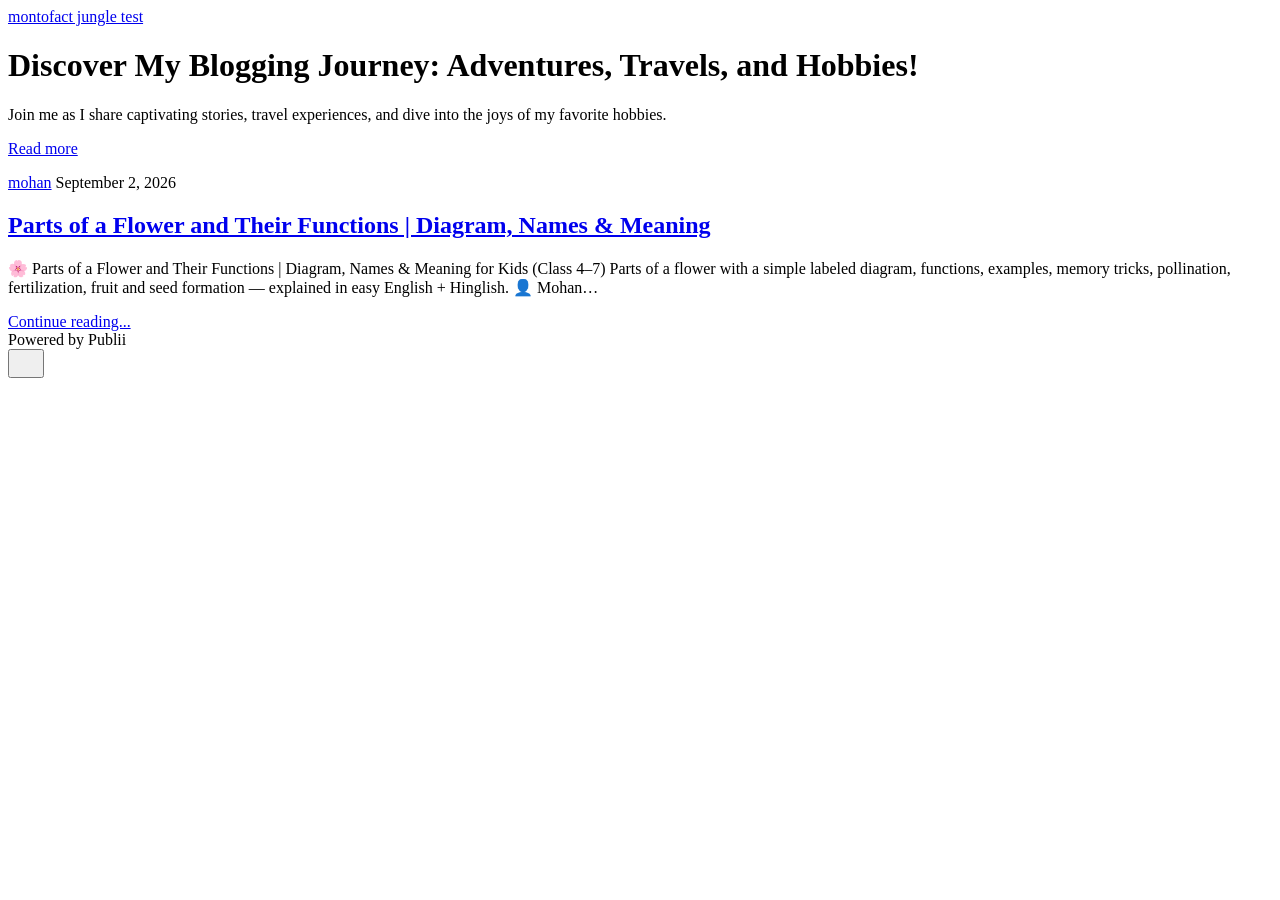
==== index.html @ 7987f08e "Updated from Publii" ====
<!DOCTYPE html><html lang="en-gb"><head><meta charset="utf-8"><meta http-equiv="X-UA-Compatible" content="IE=edge"><meta name="viewport" content="width=device-width,initial-scale=1"><title>montofact jungle test</title><meta name="generator" content="Publii Open-Source CMS for Static Site"><link rel="canonical" href="https://github.com/mohanramus-ops/montotestjungle/"><link rel="alternate" type="application/atom+xml" href="https://github.com/mohanramus-ops/montotestjungle/feed.xml" title="montofact jungle test - RSS"><link rel="alternate" type="application/json" href="https://github.com/mohanramus-ops/montotestjungle/feed.json" title="montofact jungle test - JSON"><meta property="og:title" content="montofact jungle test"><meta property="og:site_name" content="montofact jungle test"><meta property="og:description" content=""><meta property="og:url" content="https://github.com/mohanramus-ops/montotestjungle/"><meta property="og:type" content="website"><link rel="stylesheet" href="https://github.com/mohanramus-ops/montotestjungle/assets/css/style.css?v&#x3D;a0ba884548820066dfadd8416036abba"><script type="application/ld+json">{"@context":"http://schema.org","@type":"Organization","name":"montofact jungle test","url":"https://github.com/mohanramus-ops/montotestjungle/"}</script><noscript><style>img[loading] {
                    opacity: 1;
                }</style></noscript></head><body class="home-template"><header class="top js-header"><a class="logo" href="https://github.com/mohanramus-ops/montotestjungle/">montofact jungle test</a></header><main><div class="hero hero--noimage"><header class="hero__content"><div class="wrapper"><h1>Discover My Blogging Journey: Adventures, Travels, and Hobbies!</h1><p>Join me as I share captivating stories, travel experiences, and dive into the joys of my favorite hobbies.</p><p><a href="#" class="btn">Read more</a></p></div></header></div><div class="wrapper feed"><article class="feed__item feed__item--centered"><div class="feed__content"><header><div class="feed__meta"><a href="https://github.com/mohanramus-ops/montotestjungle/authors/mohan/" class="feed__author">mohan</a> <time datetime="2026-09-02T16:52" class="feed__date">September 2, 2026</time></div><h2 class="feed__title"><a href="https://github.com/mohanramus-ops/montotestjungle/parts-of-a-flower-and-their-functions-or-diagram-names-and-meaning.html">Parts of a Flower and Their Functions | Diagram, Names &amp; Meaning</a></h2></header><p>🌸 Parts of a Flower and Their Functions | Diagram, Names &amp; Meaning for Kids (Class 4–7) Parts of a flower with a simple labeled diagram, functions, examples, memory tricks, pollination, fertilization, fruit and seed formation — explained in easy English + Hinglish. 👤 Mohan&hellip;</p><a href="https://github.com/mohanramus-ops/montotestjungle/parts-of-a-flower-and-their-functions-or-diagram-names-and-meaning.html" class="readmore feed__readmore">Continue reading...</a></div></article></div></main><footer class="footer"><div class="wrapper"><div class="footer__copyright">Powered by Publii</div><button id="backToTop" class="footer__bttop" aria-label="Back to top" title="Back to top"><svg width="20" height="20"><use xlink:href="https://github.com/mohanramus-ops/montotestjungle/assets/svg/svg-map.svg#toparrow"/></svg></button></div></footer><script defer="defer" src="https://github.com/mohanramus-ops/montotestjungle/assets/js/scripts.min.js?v&#x3D;dafec4f87fead6718cb125f0b0fc8441"></script><script>window.publiiThemeMenuConfig={mobileMenuMode:'sidebar',animationSpeed:300,submenuWidth: 'auto',doubleClickTime:500,mobileMenuExpandableSubmenus:true,relatedContainerForOverlayMenuSelector:'.top'};</script><script>var images = document.querySelectorAll('img[loading]');
        for (var i = 0; i < images.length; i++) {
            if (images[i].complete) {
                images[i].classList.add('is-loaded');
            } else {
                images[i].addEventListener('load', function () {
                    this.classList.add('is-loaded');
                }, false);
            }
        }</script></body></html>
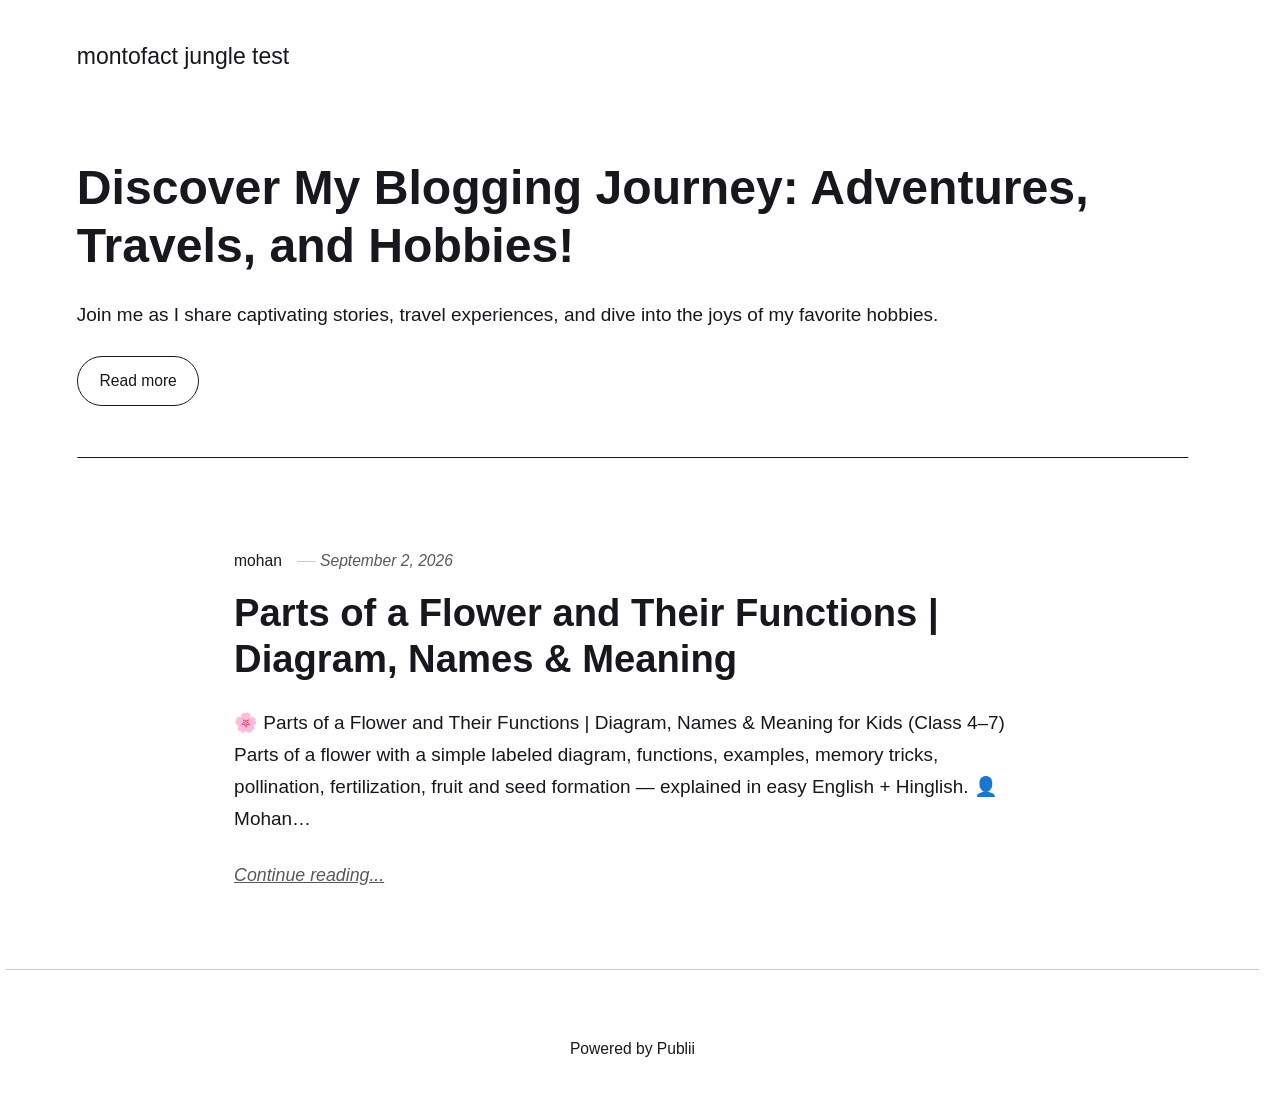
==== commit b6073ee7: "Updated from Publii" ====
--- a/index.html
+++ b/index.html
@@ -1,6 +1,6 @@
-<!DOCTYPE html><html lang="en-gb"><head><meta charset="utf-8"><meta http-equiv="X-UA-Compatible" content="IE=edge"><meta name="viewport" content="width=device-width,initial-scale=1"><title>montofact jungle test</title><meta name="generator" content="Publii Open-Source CMS for Static Site"><link rel="canonical" href="https://github.com/mohanramus-ops/montotestjungle/"><link rel="alternate" type="application/atom+xml" href="https://github.com/mohanramus-ops/montotestjungle/feed.xml" title="montofact jungle test - RSS"><link rel="alternate" type="application/json" href="https://github.com/mohanramus-ops/montotestjungle/feed.json" title="montofact jungle test - JSON"><meta property="og:title" content="montofact jungle test"><meta property="og:site_name" content="montofact jungle test"><meta property="og:description" content=""><meta property="og:url" content="https://github.com/mohanramus-ops/montotestjungle/"><meta property="og:type" content="website"><link rel="stylesheet" href="https://github.com/mohanramus-ops/montotestjungle/assets/css/style.css?v&#x3D;a0ba884548820066dfadd8416036abba"><script type="application/ld+json">{"@context":"http://schema.org","@type":"Organization","name":"montofact jungle test","url":"https://github.com/mohanramus-ops/montotestjungle/"}</script><noscript><style>img[loading] {
+<!DOCTYPE html><html lang="en-gb"><head><meta charset="utf-8"><meta http-equiv="X-UA-Compatible" content="IE=edge"><meta name="viewport" content="width=device-width,initial-scale=1"><title>montofact jungle test</title><meta name="generator" content="Publii Open-Source CMS for Static Site"><link rel="canonical" href="https://mohanramus-ops.github.io/montotestjungle/"><link rel="alternate" type="application/atom+xml" href="https://mohanramus-ops.github.io/montotestjungle/feed.xml" title="montofact jungle test - RSS"><link rel="alternate" type="application/json" href="https://mohanramus-ops.github.io/montotestjungle/feed.json" title="montofact jungle test - JSON"><meta property="og:title" content="montofact jungle test"><meta property="og:site_name" content="montofact jungle test"><meta property="og:description" content=""><meta property="og:url" content="https://mohanramus-ops.github.io/montotestjungle/"><meta property="og:type" content="website"><link rel="stylesheet" href="https://mohanramus-ops.github.io/montotestjungle/assets/css/style.css?v&#x3D;a0ba884548820066dfadd8416036abba"><script type="application/ld+json">{"@context":"http://schema.org","@type":"Organization","name":"montofact jungle test","url":"https://mohanramus-ops.github.io/montotestjungle/"}</script><noscript><style>img[loading] {
                     opacity: 1;
-                }</style></noscript></head><body class="home-template"><header class="top js-header"><a class="logo" href="https://github.com/mohanramus-ops/montotestjungle/">montofact jungle test</a></header><main><div class="hero hero--noimage"><header class="hero__content"><div class="wrapper"><h1>Discover My Blogging Journey: Adventures, Travels, and Hobbies!</h1><p>Join me as I share captivating stories, travel experiences, and dive into the joys of my favorite hobbies.</p><p><a href="#" class="btn">Read more</a></p></div></header></div><div class="wrapper feed"><article class="feed__item feed__item--centered"><div class="feed__content"><header><div class="feed__meta"><a href="https://github.com/mohanramus-ops/montotestjungle/authors/mohan/" class="feed__author">mohan</a> <time datetime="2026-09-02T16:52" class="feed__date">September 2, 2026</time></div><h2 class="feed__title"><a href="https://github.com/mohanramus-ops/montotestjungle/parts-of-a-flower-and-their-functions-or-diagram-names-and-meaning.html">Parts of a Flower and Their Functions | Diagram, Names &amp; Meaning</a></h2></header><p>🌸 Parts of a Flower and Their Functions | Diagram, Names &amp; Meaning for Kids (Class 4–7) Parts of a flower with a simple labeled diagram, functions, examples, memory tricks, pollination, fertilization, fruit and seed formation — explained in easy English + Hinglish. 👤 Mohan&hellip;</p><a href="https://github.com/mohanramus-ops/montotestjungle/parts-of-a-flower-and-their-functions-or-diagram-names-and-meaning.html" class="readmore feed__readmore">Continue reading...</a></div></article></div></main><footer class="footer"><div class="wrapper"><div class="footer__copyright">Powered by Publii</div><button id="backToTop" class="footer__bttop" aria-label="Back to top" title="Back to top"><svg width="20" height="20"><use xlink:href="https://github.com/mohanramus-ops/montotestjungle/assets/svg/svg-map.svg#toparrow"/></svg></button></div></footer><script defer="defer" src="https://github.com/mohanramus-ops/montotestjungle/assets/js/scripts.min.js?v&#x3D;dafec4f87fead6718cb125f0b0fc8441"></script><script>window.publiiThemeMenuConfig={mobileMenuMode:'sidebar',animationSpeed:300,submenuWidth: 'auto',doubleClickTime:500,mobileMenuExpandableSubmenus:true,relatedContainerForOverlayMenuSelector:'.top'};</script><script>var images = document.querySelectorAll('img[loading]');
+                }</style></noscript></head><body class="home-template"><header class="top js-header"><a class="logo" href="https://mohanramus-ops.github.io/montotestjungle/">montofact jungle test</a></header><main><div class="hero hero--noimage"><header class="hero__content"><div class="wrapper"><h1>Discover My Blogging Journey: Adventures, Travels, and Hobbies!</h1><p>Join me as I share captivating stories, travel experiences, and dive into the joys of my favorite hobbies.</p><p><a href="#" class="btn">Read more</a></p></div></header></div><div class="wrapper feed"><article class="feed__item feed__item--centered"><div class="feed__content"><header><div class="feed__meta"><a href="https://mohanramus-ops.github.io/montotestjungle/authors/mohan/" class="feed__author">mohan</a> <time datetime="2026-09-02T16:52" class="feed__date">September 2, 2026</time></div><h2 class="feed__title"><a href="https://mohanramus-ops.github.io/montotestjungle/parts-of-a-flower-and-their-functions-or-diagram-names-and-meaning.html">Parts of a Flower and Their Functions | Diagram, Names &amp; Meaning</a></h2></header><p>🌸 Parts of a Flower and Their Functions | Diagram, Names &amp; Meaning for Kids (Class 4–7) Parts of a flower with a simple labeled diagram, functions, examples, memory tricks, pollination, fertilization, fruit and seed formation — explained in easy English + Hinglish. 👤 Mohan&hellip;</p><a href="https://mohanramus-ops.github.io/montotestjungle/parts-of-a-flower-and-their-functions-or-diagram-names-and-meaning.html" class="readmore feed__readmore">Continue reading...</a></div></article></div></main><footer class="footer"><div class="wrapper"><div class="footer__copyright">Powered by Publii</div><button id="backToTop" class="footer__bttop" aria-label="Back to top" title="Back to top"><svg width="20" height="20"><use xlink:href="https://mohanramus-ops.github.io/montotestjungle/assets/svg/svg-map.svg#toparrow"/></svg></button></div></footer><script defer="defer" src="https://mohanramus-ops.github.io/montotestjungle/assets/js/scripts.min.js?v&#x3D;dafec4f87fead6718cb125f0b0fc8441"></script><script>window.publiiThemeMenuConfig={mobileMenuMode:'sidebar',animationSpeed:300,submenuWidth: 'auto',doubleClickTime:500,mobileMenuExpandableSubmenus:true,relatedContainerForOverlayMenuSelector:'.top'};</script><script>var images = document.querySelectorAll('img[loading]');
         for (var i = 0; i < images.length; i++) {
             if (images[i].complete) {
                 images[i].classList.add('is-loaded');
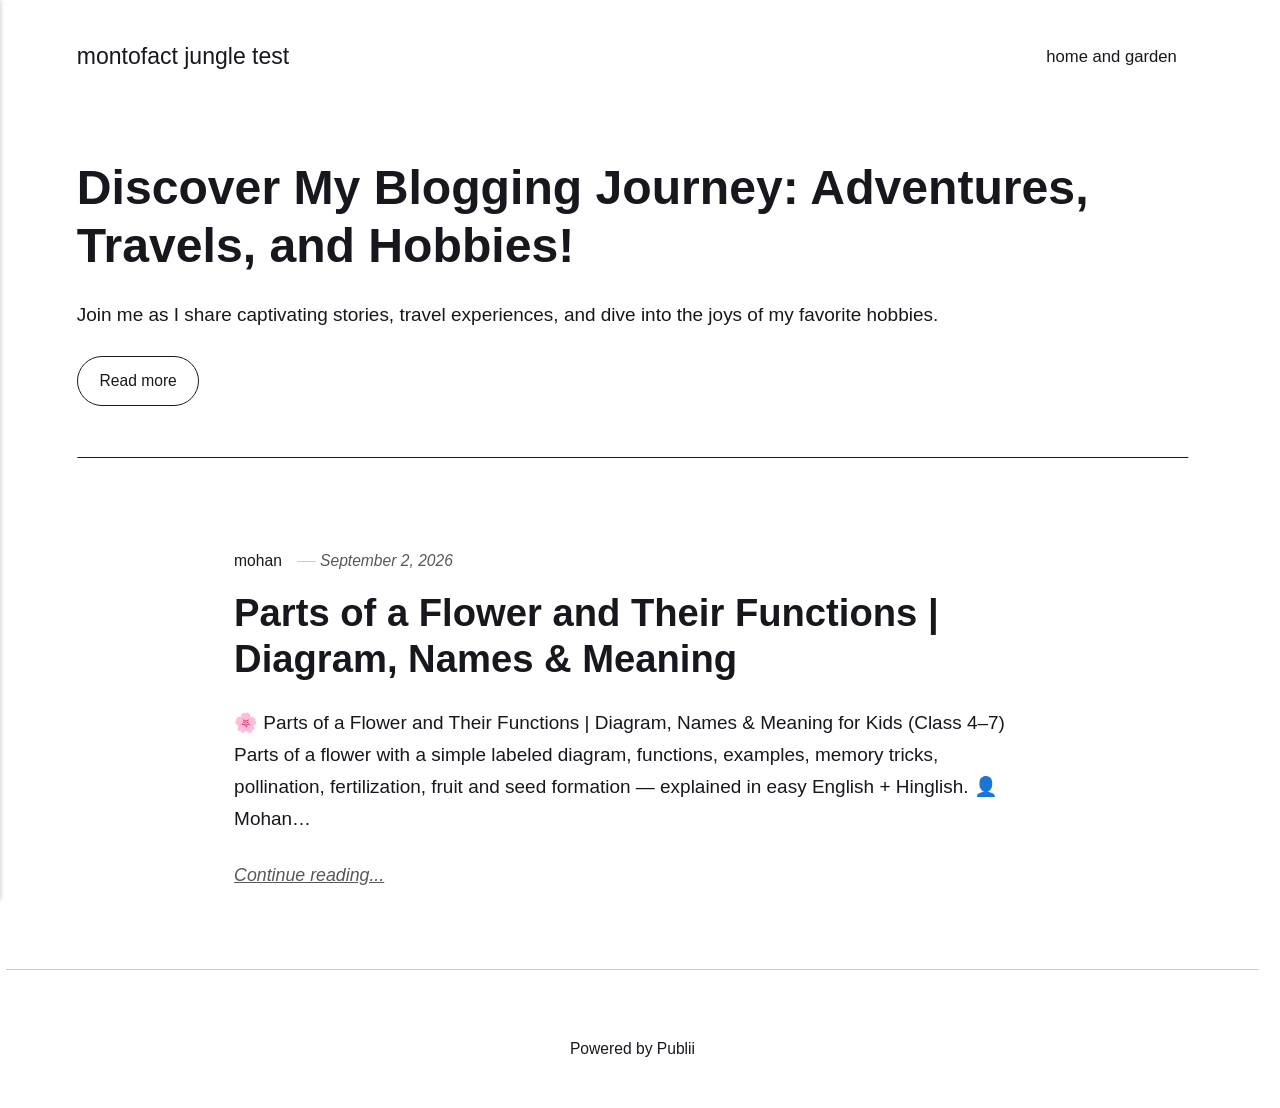
==== commit 3d5c5780: "Updated from Publii" ====
--- a/index.html
+++ b/index.html
@@ -1,6 +1,6 @@
 <!DOCTYPE html><html lang="en-gb"><head><meta charset="utf-8"><meta http-equiv="X-UA-Compatible" content="IE=edge"><meta name="viewport" content="width=device-width,initial-scale=1"><title>montofact jungle test</title><meta name="generator" content="Publii Open-Source CMS for Static Site"><link rel="canonical" href="https://mohanramus-ops.github.io/montotestjungle/"><link rel="alternate" type="application/atom+xml" href="https://mohanramus-ops.github.io/montotestjungle/feed.xml" title="montofact jungle test - RSS"><link rel="alternate" type="application/json" href="https://mohanramus-ops.github.io/montotestjungle/feed.json" title="montofact jungle test - JSON"><meta property="og:title" content="montofact jungle test"><meta property="og:site_name" content="montofact jungle test"><meta property="og:description" content=""><meta property="og:url" content="https://mohanramus-ops.github.io/montotestjungle/"><meta property="og:type" content="website"><link rel="stylesheet" href="https://mohanramus-ops.github.io/montotestjungle/assets/css/style.css?v&#x3D;a0ba884548820066dfadd8416036abba"><script type="application/ld+json">{"@context":"http://schema.org","@type":"Organization","name":"montofact jungle test","url":"https://mohanramus-ops.github.io/montotestjungle/"}</script><noscript><style>img[loading] {
                     opacity: 1;
-                }</style></noscript></head><body class="home-template"><header class="top js-header"><a class="logo" href="https://mohanramus-ops.github.io/montotestjungle/">montofact jungle test</a></header><main><div class="hero hero--noimage"><header class="hero__content"><div class="wrapper"><h1>Discover My Blogging Journey: Adventures, Travels, and Hobbies!</h1><p>Join me as I share captivating stories, travel experiences, and dive into the joys of my favorite hobbies.</p><p><a href="#" class="btn">Read more</a></p></div></header></div><div class="wrapper feed"><article class="feed__item feed__item--centered"><div class="feed__content"><header><div class="feed__meta"><a href="https://mohanramus-ops.github.io/montotestjungle/authors/mohan/" class="feed__author">mohan</a> <time datetime="2026-09-02T16:52" class="feed__date">September 2, 2026</time></div><h2 class="feed__title"><a href="https://mohanramus-ops.github.io/montotestjungle/parts-of-a-flower-and-their-functions-or-diagram-names-and-meaning.html">Parts of a Flower and Their Functions | Diagram, Names &amp; Meaning</a></h2></header><p>🌸 Parts of a Flower and Their Functions | Diagram, Names &amp; Meaning for Kids (Class 4–7) Parts of a flower with a simple labeled diagram, functions, examples, memory tricks, pollination, fertilization, fruit and seed formation — explained in easy English + Hinglish. 👤 Mohan&hellip;</p><a href="https://mohanramus-ops.github.io/montotestjungle/parts-of-a-flower-and-their-functions-or-diagram-names-and-meaning.html" class="readmore feed__readmore">Continue reading...</a></div></article></div></main><footer class="footer"><div class="wrapper"><div class="footer__copyright">Powered by Publii</div><button id="backToTop" class="footer__bttop" aria-label="Back to top" title="Back to top"><svg width="20" height="20"><use xlink:href="https://mohanramus-ops.github.io/montotestjungle/assets/svg/svg-map.svg#toparrow"/></svg></button></div></footer><script defer="defer" src="https://mohanramus-ops.github.io/montotestjungle/assets/js/scripts.min.js?v&#x3D;dafec4f87fead6718cb125f0b0fc8441"></script><script>window.publiiThemeMenuConfig={mobileMenuMode:'sidebar',animationSpeed:300,submenuWidth: 'auto',doubleClickTime:500,mobileMenuExpandableSubmenus:true,relatedContainerForOverlayMenuSelector:'.top'};</script><script>var images = document.querySelectorAll('img[loading]');
+                }</style></noscript></head><body class="home-template"><header class="top js-header"><a class="logo" href="https://mohanramus-ops.github.io/montotestjungle/">montofact jungle test</a><nav class="navbar js-navbar"><button class="navbar__toggle js-toggle" aria-label="Menu" aria-haspopup="true" aria-expanded="false"><span class="navbar__toggle-box"><span class="navbar__toggle-inner">Menu</span></span></button><ul class="navbar__menu"><li><a href="https://mohanramus-ops.github.io/montotestjungle/parts-of-a-flower-and-their-functions-or-diagram-names-and-meaning.html" target="_self">home and garden</a></li></ul></nav></header><main><div class="hero hero--noimage"><header class="hero__content"><div class="wrapper"><h1>Discover My Blogging Journey: Adventures, Travels, and Hobbies!</h1><p>Join me as I share captivating stories, travel experiences, and dive into the joys of my favorite hobbies.</p><p><a href="#" class="btn">Read more</a></p></div></header></div><div class="wrapper feed"><article class="feed__item feed__item--centered"><div class="feed__content"><header><div class="feed__meta"><a href="https://mohanramus-ops.github.io/montotestjungle/authors/mohan/" class="feed__author">mohan</a> <time datetime="2026-09-02T16:52" class="feed__date">September 2, 2026</time></div><h2 class="feed__title"><a href="https://mohanramus-ops.github.io/montotestjungle/parts-of-a-flower-and-their-functions-or-diagram-names-and-meaning.html">Parts of a Flower and Their Functions | Diagram, Names &amp; Meaning</a></h2></header><p>🌸 Parts of a Flower and Their Functions | Diagram, Names &amp; Meaning for Kids (Class 4–7) Parts of a flower with a simple labeled diagram, functions, examples, memory tricks, pollination, fertilization, fruit and seed formation — explained in easy English + Hinglish. 👤 Mohan&hellip;</p><a href="https://mohanramus-ops.github.io/montotestjungle/parts-of-a-flower-and-their-functions-or-diagram-names-and-meaning.html" class="readmore feed__readmore">Continue reading...</a></div></article></div></main><footer class="footer"><div class="wrapper"><div class="footer__copyright"><p>Powered by Publii</p></div><button id="backToTop" class="footer__bttop" aria-label="Back to top" title="Back to top"><svg width="20" height="20"><use xlink:href="https://mohanramus-ops.github.io/montotestjungle/assets/svg/svg-map.svg#toparrow"/></svg></button></div></footer><script defer="defer" src="https://mohanramus-ops.github.io/montotestjungle/assets/js/scripts.min.js?v&#x3D;dafec4f87fead6718cb125f0b0fc8441"></script><script>window.publiiThemeMenuConfig={mobileMenuMode:'sidebar',animationSpeed:300,submenuWidth: 'auto',doubleClickTime:500,mobileMenuExpandableSubmenus:true,relatedContainerForOverlayMenuSelector:'.top'};</script><script>var images = document.querySelectorAll('img[loading]');
         for (var i = 0; i < images.length; i++) {
             if (images[i].complete) {
                 images[i].classList.add('is-loaded');
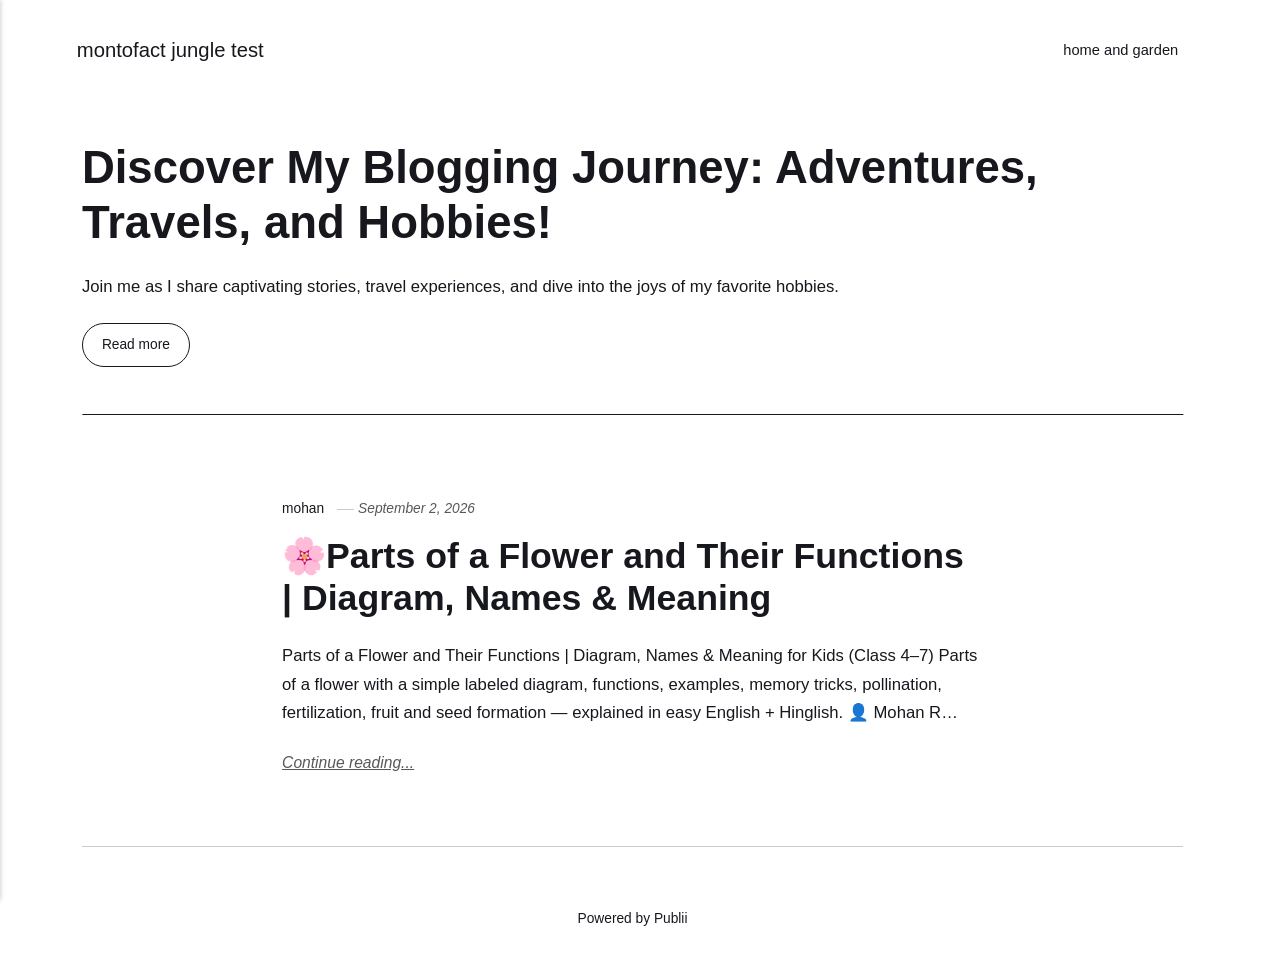
==== commit da1f55bc: "Updated from Publii" ====
--- a/index.html
+++ b/index.html
@@ -1,6 +1,6 @@
-<!DOCTYPE html><html lang="en-gb"><head><meta charset="utf-8"><meta http-equiv="X-UA-Compatible" content="IE=edge"><meta name="viewport" content="width=device-width,initial-scale=1"><title>montofact jungle test</title><meta name="generator" content="Publii Open-Source CMS for Static Site"><link rel="canonical" href="https://mohanramus-ops.github.io/montotestjungle/"><link rel="alternate" type="application/atom+xml" href="https://mohanramus-ops.github.io/montotestjungle/feed.xml" title="montofact jungle test - RSS"><link rel="alternate" type="application/json" href="https://mohanramus-ops.github.io/montotestjungle/feed.json" title="montofact jungle test - JSON"><meta property="og:title" content="montofact jungle test"><meta property="og:site_name" content="montofact jungle test"><meta property="og:description" content=""><meta property="og:url" content="https://mohanramus-ops.github.io/montotestjungle/"><meta property="og:type" content="website"><link rel="stylesheet" href="https://mohanramus-ops.github.io/montotestjungle/assets/css/style.css?v&#x3D;a0ba884548820066dfadd8416036abba"><script type="application/ld+json">{"@context":"http://schema.org","@type":"Organization","name":"montofact jungle test","url":"https://mohanramus-ops.github.io/montotestjungle/"}</script><noscript><style>img[loading] {
+<!DOCTYPE html><html lang="en-gb"><head><meta charset="utf-8"><meta http-equiv="X-UA-Compatible" content="IE=edge"><meta name="viewport" content="width=device-width,initial-scale=1"><title>montofact jungle test</title><meta name="generator" content="Publii Open-Source CMS for Static Site"><link rel="canonical" href="https://mohanramus-ops.github.io/montotestjungle/"><link rel="alternate" type="application/atom+xml" href="https://mohanramus-ops.github.io/montotestjungle/feed.xml" title="montofact jungle test - RSS"><link rel="alternate" type="application/json" href="https://mohanramus-ops.github.io/montotestjungle/feed.json" title="montofact jungle test - JSON"><meta property="og:title" content="montofact jungle test"><meta property="og:site_name" content="montofact jungle test"><meta property="og:description" content=""><meta property="og:url" content="https://mohanramus-ops.github.io/montotestjungle/"><meta property="og:type" content="website"><link rel="stylesheet" href="https://mohanramus-ops.github.io/montotestjungle/assets/css/style.css?v&#x3D;5e9aa3da08871fda10e066498bb9ddf7"><script type="application/ld+json">{"@context":"http://schema.org","@type":"Organization","name":"montofact jungle test","url":"https://mohanramus-ops.github.io/montotestjungle/"}</script><noscript><style>img[loading] {
                     opacity: 1;
-                }</style></noscript></head><body class="home-template"><header class="top js-header"><a class="logo" href="https://mohanramus-ops.github.io/montotestjungle/">montofact jungle test</a><nav class="navbar js-navbar"><button class="navbar__toggle js-toggle" aria-label="Menu" aria-haspopup="true" aria-expanded="false"><span class="navbar__toggle-box"><span class="navbar__toggle-inner">Menu</span></span></button><ul class="navbar__menu"><li><a href="https://mohanramus-ops.github.io/montotestjungle/parts-of-a-flower-and-their-functions-or-diagram-names-and-meaning.html" target="_self">home and garden</a></li></ul></nav></header><main><div class="hero hero--noimage"><header class="hero__content"><div class="wrapper"><h1>Discover My Blogging Journey: Adventures, Travels, and Hobbies!</h1><p>Join me as I share captivating stories, travel experiences, and dive into the joys of my favorite hobbies.</p><p><a href="#" class="btn">Read more</a></p></div></header></div><div class="wrapper feed"><article class="feed__item feed__item--centered"><div class="feed__content"><header><div class="feed__meta"><a href="https://mohanramus-ops.github.io/montotestjungle/authors/mohan/" class="feed__author">mohan</a> <time datetime="2026-09-02T16:52" class="feed__date">September 2, 2026</time></div><h2 class="feed__title"><a href="https://mohanramus-ops.github.io/montotestjungle/parts-of-a-flower-and-their-functions-or-diagram-names-and-meaning.html">Parts of a Flower and Their Functions | Diagram, Names &amp; Meaning</a></h2></header><p>🌸 Parts of a Flower and Their Functions | Diagram, Names &amp; Meaning for Kids (Class 4–7) Parts of a flower with a simple labeled diagram, functions, examples, memory tricks, pollination, fertilization, fruit and seed formation — explained in easy English + Hinglish. 👤 Mohan&hellip;</p><a href="https://mohanramus-ops.github.io/montotestjungle/parts-of-a-flower-and-their-functions-or-diagram-names-and-meaning.html" class="readmore feed__readmore">Continue reading...</a></div></article></div></main><footer class="footer"><div class="wrapper"><div class="footer__copyright"><p>Powered by Publii</p></div><button id="backToTop" class="footer__bttop" aria-label="Back to top" title="Back to top"><svg width="20" height="20"><use xlink:href="https://mohanramus-ops.github.io/montotestjungle/assets/svg/svg-map.svg#toparrow"/></svg></button></div></footer><script defer="defer" src="https://mohanramus-ops.github.io/montotestjungle/assets/js/scripts.min.js?v&#x3D;dafec4f87fead6718cb125f0b0fc8441"></script><script>window.publiiThemeMenuConfig={mobileMenuMode:'sidebar',animationSpeed:300,submenuWidth: 'auto',doubleClickTime:500,mobileMenuExpandableSubmenus:true,relatedContainerForOverlayMenuSelector:'.top'};</script><script>var images = document.querySelectorAll('img[loading]');
+                }</style></noscript></head><body class="home-template"><header class="top js-header"><a class="logo" href="https://mohanramus-ops.github.io/montotestjungle/">montofact jungle test</a><nav class="navbar js-navbar"><button class="navbar__toggle js-toggle" aria-label="Menu" aria-haspopup="true" aria-expanded="false"><span class="navbar__toggle-box"><span class="navbar__toggle-inner">Menu</span></span></button><ul class="navbar__menu"><li><a href="https://mohanramus-ops.github.io/montotestjungle/parts-of-a-flower-and-their-functions-or-diagram-names-and-meaning.html" target="_self">home and garden</a></li></ul></nav></header><main><div class="hero hero--noimage"><header class="hero__content"><div class="wrapper"><h1>Discover My Blogging Journey: Adventures, Travels, and Hobbies!</h1><p>Join me as I share captivating stories, travel experiences, and dive into the joys of my favorite hobbies.</p><p><a href="#" class="btn">Read more</a></p></div></header></div><div class="wrapper feed"><article class="feed__item feed__item--centered"><div class="feed__content"><header><div class="feed__meta"><a href="https://mohanramus-ops.github.io/montotestjungle/authors/mohan/" class="feed__author">mohan</a> <time datetime="2026-09-02T16:52" class="feed__date">September 2, 2026</time></div><h2 class="feed__title"><a href="https://mohanramus-ops.github.io/montotestjungle/parts-of-a-flower-and-their-functions-or-diagram-names-and-meaning.html">🌸Parts of a Flower and Their Functions | Diagram, Names &amp; Meaning</a></h2></header><p>Parts of a Flower and Their Functions | Diagram, Names &amp; Meaning for Kids (Class 4–7) Parts of a flower with a simple labeled diagram, functions, examples, memory tricks, pollination, fertilization, fruit and seed formation — explained in easy English + Hinglish. 👤 Mohan R&hellip;</p><a href="https://mohanramus-ops.github.io/montotestjungle/parts-of-a-flower-and-their-functions-or-diagram-names-and-meaning.html" class="readmore feed__readmore">Continue reading...</a></div></article></div></main><footer class="footer"><div class="wrapper"><div class="footer__copyright"><p>Powered by Publii</p></div><button id="backToTop" class="footer__bttop" aria-label="Back to top" title="Back to top"><svg width="20" height="20"><use xlink:href="https://mohanramus-ops.github.io/montotestjungle/assets/svg/svg-map.svg#toparrow"/></svg></button></div></footer><script defer="defer" src="https://mohanramus-ops.github.io/montotestjungle/assets/js/scripts.min.js?v&#x3D;dafec4f87fead6718cb125f0b0fc8441"></script><script>window.publiiThemeMenuConfig={mobileMenuMode:'sidebar',animationSpeed:300,submenuWidth: 'auto',doubleClickTime:500,mobileMenuExpandableSubmenus:true,relatedContainerForOverlayMenuSelector:'.top'};</script><script>var images = document.querySelectorAll('img[loading]');
         for (var i = 0; i < images.length; i++) {
             if (images[i].complete) {
                 images[i].classList.add('is-loaded');
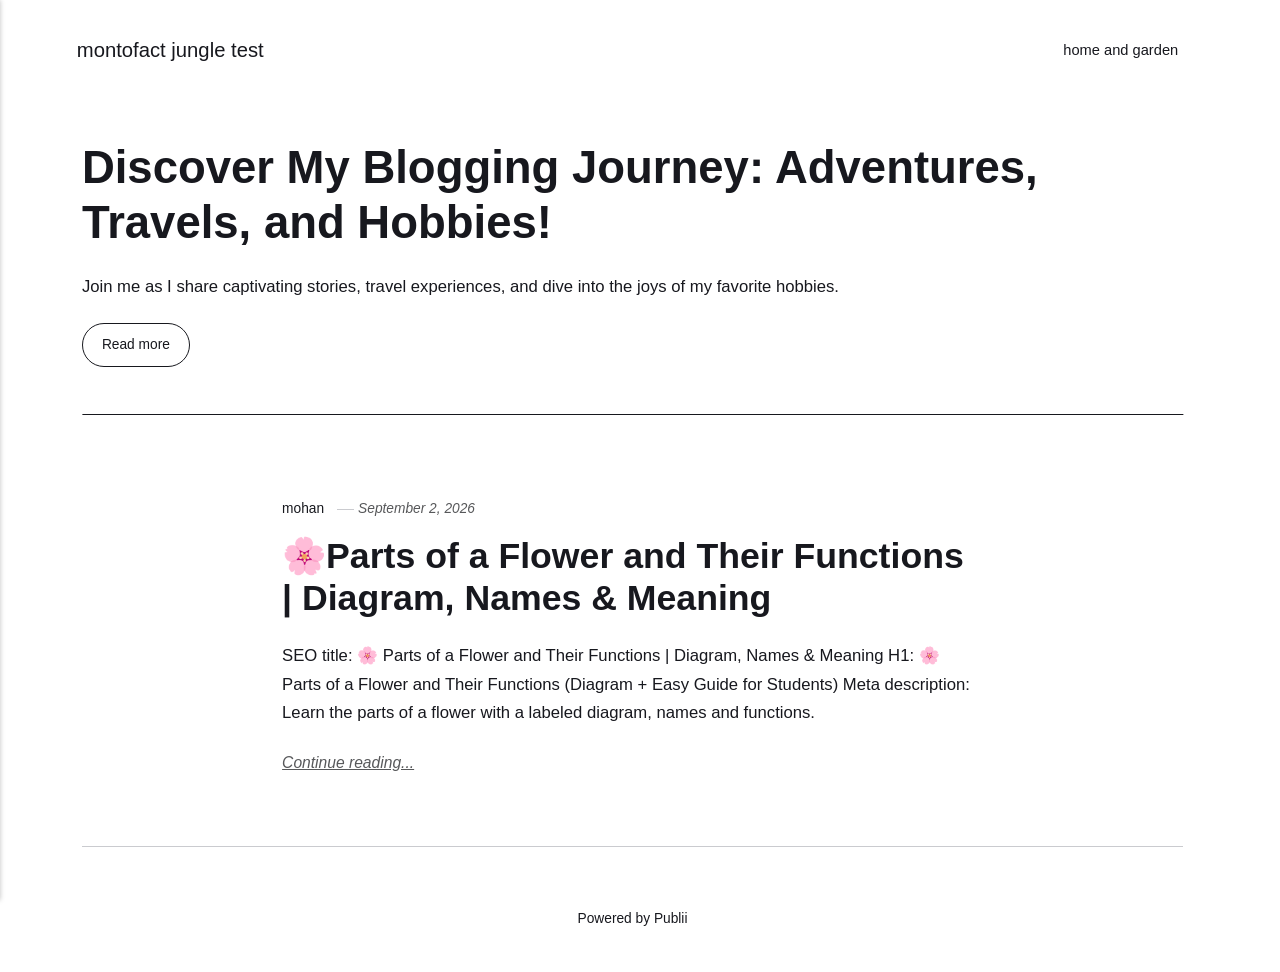
==== commit 22f5bdec: "Updated from Publii" ====
--- a/index.html
+++ b/index.html
@@ -1,6 +1,6 @@
 <!DOCTYPE html><html lang="en-gb"><head><meta charset="utf-8"><meta http-equiv="X-UA-Compatible" content="IE=edge"><meta name="viewport" content="width=device-width,initial-scale=1"><title>montofact jungle test</title><meta name="generator" content="Publii Open-Source CMS for Static Site"><link rel="canonical" href="https://mohanramus-ops.github.io/montotestjungle/"><link rel="alternate" type="application/atom+xml" href="https://mohanramus-ops.github.io/montotestjungle/feed.xml" title="montofact jungle test - RSS"><link rel="alternate" type="application/json" href="https://mohanramus-ops.github.io/montotestjungle/feed.json" title="montofact jungle test - JSON"><meta property="og:title" content="montofact jungle test"><meta property="og:site_name" content="montofact jungle test"><meta property="og:description" content=""><meta property="og:url" content="https://mohanramus-ops.github.io/montotestjungle/"><meta property="og:type" content="website"><link rel="stylesheet" href="https://mohanramus-ops.github.io/montotestjungle/assets/css/style.css?v&#x3D;5e9aa3da08871fda10e066498bb9ddf7"><script type="application/ld+json">{"@context":"http://schema.org","@type":"Organization","name":"montofact jungle test","url":"https://mohanramus-ops.github.io/montotestjungle/"}</script><noscript><style>img[loading] {
                     opacity: 1;
-                }</style></noscript></head><body class="home-template"><header class="top js-header"><a class="logo" href="https://mohanramus-ops.github.io/montotestjungle/">montofact jungle test</a><nav class="navbar js-navbar"><button class="navbar__toggle js-toggle" aria-label="Menu" aria-haspopup="true" aria-expanded="false"><span class="navbar__toggle-box"><span class="navbar__toggle-inner">Menu</span></span></button><ul class="navbar__menu"><li><a href="https://mohanramus-ops.github.io/montotestjungle/parts-of-a-flower-and-their-functions-or-diagram-names-and-meaning.html" target="_self">home and garden</a></li></ul></nav></header><main><div class="hero hero--noimage"><header class="hero__content"><div class="wrapper"><h1>Discover My Blogging Journey: Adventures, Travels, and Hobbies!</h1><p>Join me as I share captivating stories, travel experiences, and dive into the joys of my favorite hobbies.</p><p><a href="#" class="btn">Read more</a></p></div></header></div><div class="wrapper feed"><article class="feed__item feed__item--centered"><div class="feed__content"><header><div class="feed__meta"><a href="https://mohanramus-ops.github.io/montotestjungle/authors/mohan/" class="feed__author">mohan</a> <time datetime="2026-09-02T16:52" class="feed__date">September 2, 2026</time></div><h2 class="feed__title"><a href="https://mohanramus-ops.github.io/montotestjungle/parts-of-a-flower-and-their-functions-or-diagram-names-and-meaning.html">🌸Parts of a Flower and Their Functions | Diagram, Names &amp; Meaning</a></h2></header><p>Parts of a Flower and Their Functions | Diagram, Names &amp; Meaning for Kids (Class 4–7) Parts of a flower with a simple labeled diagram, functions, examples, memory tricks, pollination, fertilization, fruit and seed formation — explained in easy English + Hinglish. 👤 Mohan R&hellip;</p><a href="https://mohanramus-ops.github.io/montotestjungle/parts-of-a-flower-and-their-functions-or-diagram-names-and-meaning.html" class="readmore feed__readmore">Continue reading...</a></div></article></div></main><footer class="footer"><div class="wrapper"><div class="footer__copyright"><p>Powered by Publii</p></div><button id="backToTop" class="footer__bttop" aria-label="Back to top" title="Back to top"><svg width="20" height="20"><use xlink:href="https://mohanramus-ops.github.io/montotestjungle/assets/svg/svg-map.svg#toparrow"/></svg></button></div></footer><script defer="defer" src="https://mohanramus-ops.github.io/montotestjungle/assets/js/scripts.min.js?v&#x3D;dafec4f87fead6718cb125f0b0fc8441"></script><script>window.publiiThemeMenuConfig={mobileMenuMode:'sidebar',animationSpeed:300,submenuWidth: 'auto',doubleClickTime:500,mobileMenuExpandableSubmenus:true,relatedContainerForOverlayMenuSelector:'.top'};</script><script>var images = document.querySelectorAll('img[loading]');
+                }</style></noscript></head><body class="home-template"><header class="top js-header"><a class="logo" href="https://mohanramus-ops.github.io/montotestjungle/">montofact jungle test</a><nav class="navbar js-navbar"><button class="navbar__toggle js-toggle" aria-label="Menu" aria-haspopup="true" aria-expanded="false"><span class="navbar__toggle-box"><span class="navbar__toggle-inner">Menu</span></span></button><ul class="navbar__menu"><li><a href="https://mohanramus-ops.github.io/montotestjungle/parts-of-a-flower-and-their-functions-or-diagram-names-and-meaning.html" target="_self">home and garden</a></li></ul></nav></header><main><div class="hero hero--noimage"><header class="hero__content"><div class="wrapper"><h1>Discover My Blogging Journey: Adventures, Travels, and Hobbies!</h1><p>Join me as I share captivating stories, travel experiences, and dive into the joys of my favorite hobbies.</p><p><a href="#" class="btn">Read more</a></p></div></header></div><div class="wrapper feed"><article class="feed__item feed__item--centered"><div class="feed__content"><header><div class="feed__meta"><a href="https://mohanramus-ops.github.io/montotestjungle/authors/mohan/" class="feed__author">mohan</a> <time datetime="2026-09-02T16:52" class="feed__date">September 2, 2026</time></div><h2 class="feed__title"><a href="https://mohanramus-ops.github.io/montotestjungle/parts-of-a-flower-and-their-functions-or-diagram-names-and-meaning.html">🌸Parts of a Flower and Their Functions | Diagram, Names &amp; Meaning</a></h2></header><p>SEO title: 🌸 Parts of a Flower and Their Functions | Diagram, Names &amp; Meaning H1: 🌸 Parts of a Flower and Their Functions (Diagram + Easy Guide for Students) Meta description: Learn the parts of a flower with a labeled diagram, names and functions.</p><a href="https://mohanramus-ops.github.io/montotestjungle/parts-of-a-flower-and-their-functions-or-diagram-names-and-meaning.html" class="readmore feed__readmore">Continue reading...</a></div></article></div></main><footer class="footer"><div class="wrapper"><div class="footer__copyright"><p>Powered by Publii</p></div><button id="backToTop" class="footer__bttop" aria-label="Back to top" title="Back to top"><svg width="20" height="20"><use xlink:href="https://mohanramus-ops.github.io/montotestjungle/assets/svg/svg-map.svg#toparrow"/></svg></button></div></footer><script defer="defer" src="https://mohanramus-ops.github.io/montotestjungle/assets/js/scripts.min.js?v&#x3D;dafec4f87fead6718cb125f0b0fc8441"></script><script>window.publiiThemeMenuConfig={mobileMenuMode:'sidebar',animationSpeed:300,submenuWidth: 'auto',doubleClickTime:500,mobileMenuExpandableSubmenus:true,relatedContainerForOverlayMenuSelector:'.top'};</script><script>var images = document.querySelectorAll('img[loading]');
         for (var i = 0; i < images.length; i++) {
             if (images[i].complete) {
                 images[i].classList.add('is-loaded');
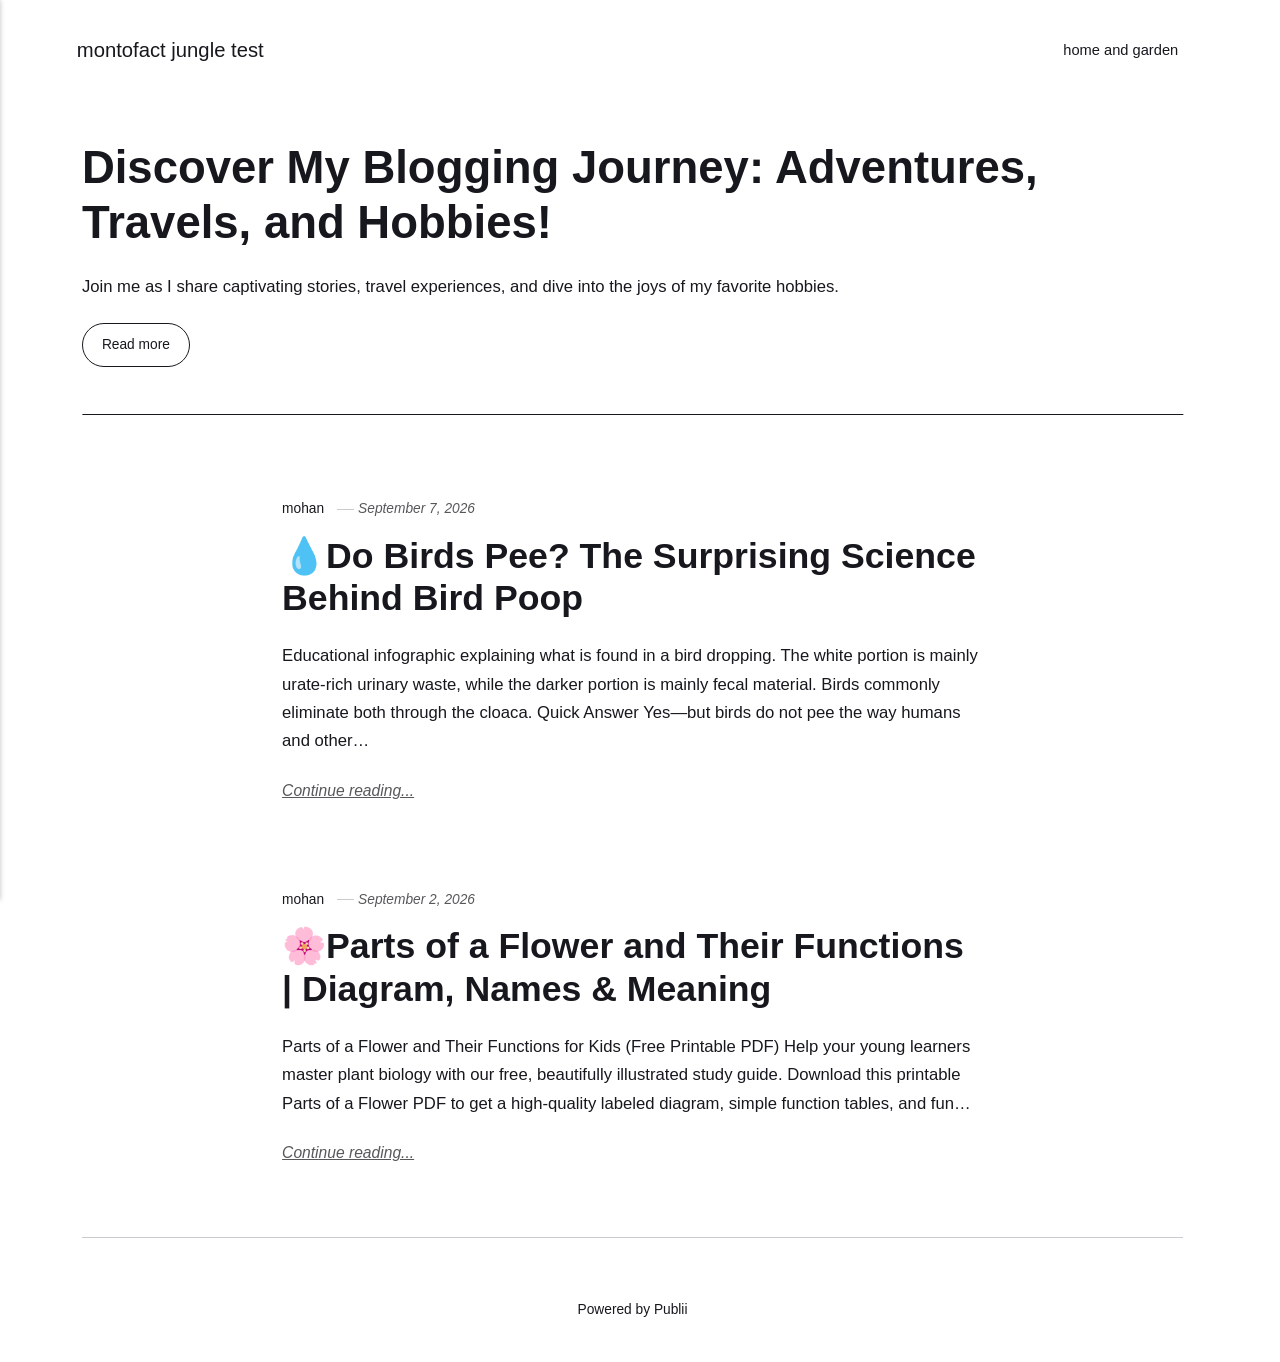
==== commit 55aaf27b: "Updated from Publii" ====
--- a/index.html
+++ b/index.html
@@ -1,6 +1,6 @@
 <!DOCTYPE html><html lang="en-gb"><head><meta charset="utf-8"><meta http-equiv="X-UA-Compatible" content="IE=edge"><meta name="viewport" content="width=device-width,initial-scale=1"><title>montofact jungle test</title><meta name="generator" content="Publii Open-Source CMS for Static Site"><link rel="canonical" href="https://mohanramus-ops.github.io/montotestjungle/"><link rel="alternate" type="application/atom+xml" href="https://mohanramus-ops.github.io/montotestjungle/feed.xml" title="montofact jungle test - RSS"><link rel="alternate" type="application/json" href="https://mohanramus-ops.github.io/montotestjungle/feed.json" title="montofact jungle test - JSON"><meta property="og:title" content="montofact jungle test"><meta property="og:site_name" content="montofact jungle test"><meta property="og:description" content=""><meta property="og:url" content="https://mohanramus-ops.github.io/montotestjungle/"><meta property="og:type" content="website"><link rel="stylesheet" href="https://mohanramus-ops.github.io/montotestjungle/assets/css/style.css?v&#x3D;5e9aa3da08871fda10e066498bb9ddf7"><script type="application/ld+json">{"@context":"http://schema.org","@type":"Organization","name":"montofact jungle test","url":"https://mohanramus-ops.github.io/montotestjungle/"}</script><noscript><style>img[loading] {
                     opacity: 1;
-                }</style></noscript></head><body class="home-template"><header class="top js-header"><a class="logo" href="https://mohanramus-ops.github.io/montotestjungle/">montofact jungle test</a><nav class="navbar js-navbar"><button class="navbar__toggle js-toggle" aria-label="Menu" aria-haspopup="true" aria-expanded="false"><span class="navbar__toggle-box"><span class="navbar__toggle-inner">Menu</span></span></button><ul class="navbar__menu"><li><a href="https://mohanramus-ops.github.io/montotestjungle/parts-of-a-flower-and-their-functions-or-diagram-names-and-meaning.html" target="_self">home and garden</a></li></ul></nav></header><main><div class="hero hero--noimage"><header class="hero__content"><div class="wrapper"><h1>Discover My Blogging Journey: Adventures, Travels, and Hobbies!</h1><p>Join me as I share captivating stories, travel experiences, and dive into the joys of my favorite hobbies.</p><p><a href="#" class="btn">Read more</a></p></div></header></div><div class="wrapper feed"><article class="feed__item feed__item--centered"><div class="feed__content"><header><div class="feed__meta"><a href="https://mohanramus-ops.github.io/montotestjungle/authors/mohan/" class="feed__author">mohan</a> <time datetime="2026-09-02T16:52" class="feed__date">September 2, 2026</time></div><h2 class="feed__title"><a href="https://mohanramus-ops.github.io/montotestjungle/parts-of-a-flower-and-their-functions-or-diagram-names-and-meaning.html">🌸Parts of a Flower and Their Functions | Diagram, Names &amp; Meaning</a></h2></header><p>SEO title: 🌸 Parts of a Flower and Their Functions | Diagram, Names &amp; Meaning H1: 🌸 Parts of a Flower and Their Functions (Diagram + Easy Guide for Students) Meta description: Learn the parts of a flower with a labeled diagram, names and functions.</p><a href="https://mohanramus-ops.github.io/montotestjungle/parts-of-a-flower-and-their-functions-or-diagram-names-and-meaning.html" class="readmore feed__readmore">Continue reading...</a></div></article></div></main><footer class="footer"><div class="wrapper"><div class="footer__copyright"><p>Powered by Publii</p></div><button id="backToTop" class="footer__bttop" aria-label="Back to top" title="Back to top"><svg width="20" height="20"><use xlink:href="https://mohanramus-ops.github.io/montotestjungle/assets/svg/svg-map.svg#toparrow"/></svg></button></div></footer><script defer="defer" src="https://mohanramus-ops.github.io/montotestjungle/assets/js/scripts.min.js?v&#x3D;dafec4f87fead6718cb125f0b0fc8441"></script><script>window.publiiThemeMenuConfig={mobileMenuMode:'sidebar',animationSpeed:300,submenuWidth: 'auto',doubleClickTime:500,mobileMenuExpandableSubmenus:true,relatedContainerForOverlayMenuSelector:'.top'};</script><script>var images = document.querySelectorAll('img[loading]');
+                }</style></noscript></head><body class="home-template"><header class="top js-header"><a class="logo" href="https://mohanramus-ops.github.io/montotestjungle/">montofact jungle test</a><nav class="navbar js-navbar"><button class="navbar__toggle js-toggle" aria-label="Menu" aria-haspopup="true" aria-expanded="false"><span class="navbar__toggle-box"><span class="navbar__toggle-inner">Menu</span></span></button><ul class="navbar__menu"><li><a href="https://mohanramus-ops.github.io/montotestjungle/parts-of-a-flower-and-their-functions-or-diagram-names-and-meaning.html" target="_self">home and garden</a></li></ul></nav></header><main><div class="hero hero--noimage"><header class="hero__content"><div class="wrapper"><h1>Discover My Blogging Journey: Adventures, Travels, and Hobbies!</h1><p>Join me as I share captivating stories, travel experiences, and dive into the joys of my favorite hobbies.</p><p><a href="#" class="btn">Read more</a></p></div></header></div><div class="wrapper feed"><article class="feed__item feed__item--centered"><div class="feed__content"><header><div class="feed__meta"><a href="https://mohanramus-ops.github.io/montotestjungle/authors/mohan/" class="feed__author">mohan</a> <time datetime="2026-09-07T11:08" class="feed__date">September 7, 2026</time></div><h2 class="feed__title"><a href="https://mohanramus-ops.github.io/montotestjungle/do-birds-pee.html">💧Do Birds Pee? The Surprising Science Behind Bird Poop</a></h2></header><p>Educational infographic explaining what is found in a bird dropping. The white portion is mainly urate-rich urinary waste, while the darker portion is mainly fecal material. Birds commonly eliminate both through the cloaca. Quick Answer Yes—but birds do not pee the way humans and other&hellip;</p><a href="https://mohanramus-ops.github.io/montotestjungle/do-birds-pee.html" class="readmore feed__readmore">Continue reading...</a></div></article><article class="feed__item feed__item--centered"><div class="feed__content"><header><div class="feed__meta"><a href="https://mohanramus-ops.github.io/montotestjungle/authors/mohan/" class="feed__author">mohan</a> <time datetime="2026-09-02T16:52" class="feed__date">September 2, 2026</time></div><h2 class="feed__title"><a href="https://mohanramus-ops.github.io/montotestjungle/parts-of-a-flower-and-their-functions-or-diagram-names-and-meaning.html">🌸Parts of a Flower and Their Functions | Diagram, Names &amp; Meaning</a></h2></header><p>Parts of a Flower and Their Functions for Kids (Free Printable PDF) Help your young learners master plant biology with our free, beautifully illustrated study guide. Download this printable Parts of a Flower PDF to get a high-quality labeled diagram, simple function tables, and fun&hellip;</p><a href="https://mohanramus-ops.github.io/montotestjungle/parts-of-a-flower-and-their-functions-or-diagram-names-and-meaning.html" class="readmore feed__readmore">Continue reading...</a></div></article></div></main><footer class="footer"><div class="wrapper"><div class="footer__copyright"><p>Powered by Publii</p></div><button id="backToTop" class="footer__bttop" aria-label="Back to top" title="Back to top"><svg width="20" height="20"><use xlink:href="https://mohanramus-ops.github.io/montotestjungle/assets/svg/svg-map.svg#toparrow"/></svg></button></div></footer><script defer="defer" src="https://mohanramus-ops.github.io/montotestjungle/assets/js/scripts.min.js?v&#x3D;dafec4f87fead6718cb125f0b0fc8441"></script><script>window.publiiThemeMenuConfig={mobileMenuMode:'sidebar',animationSpeed:300,submenuWidth: 'auto',doubleClickTime:500,mobileMenuExpandableSubmenus:true,relatedContainerForOverlayMenuSelector:'.top'};</script><script>var images = document.querySelectorAll('img[loading]');
         for (var i = 0; i < images.length; i++) {
             if (images[i].complete) {
                 images[i].classList.add('is-loaded');
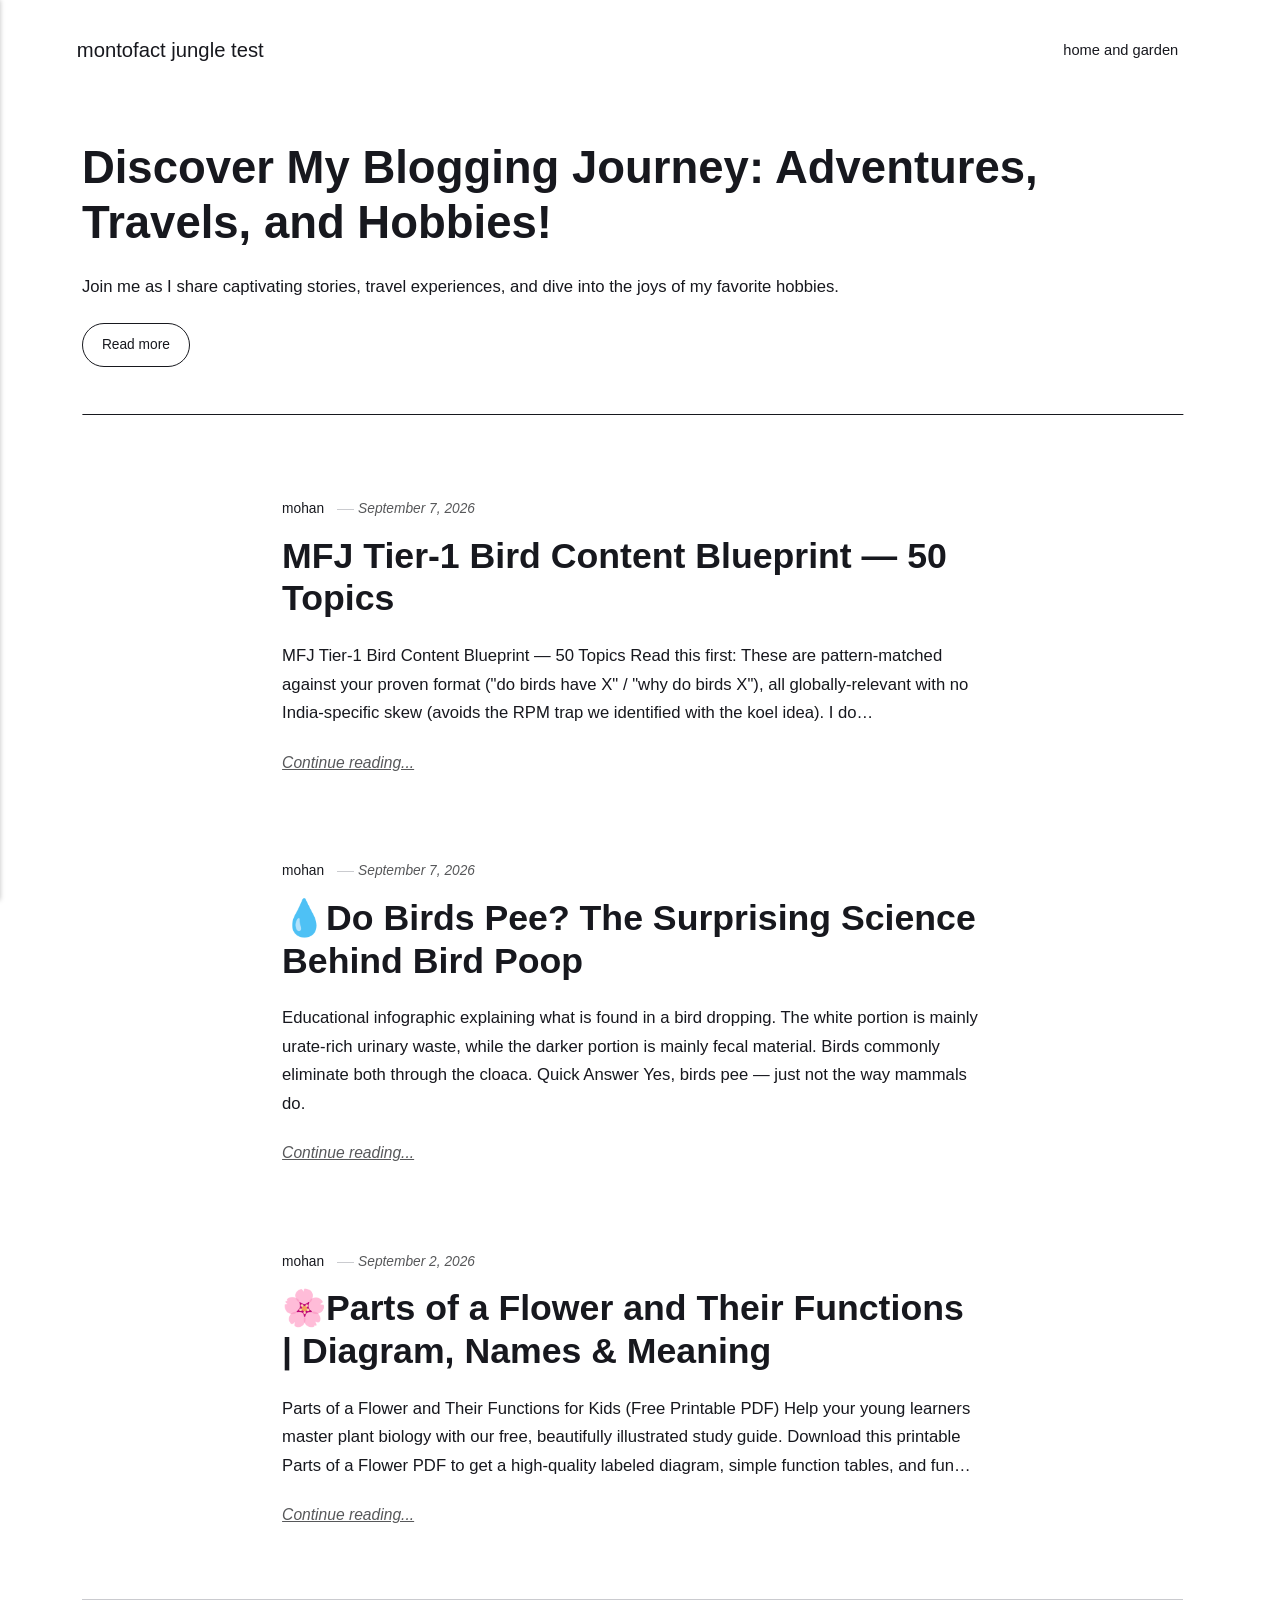
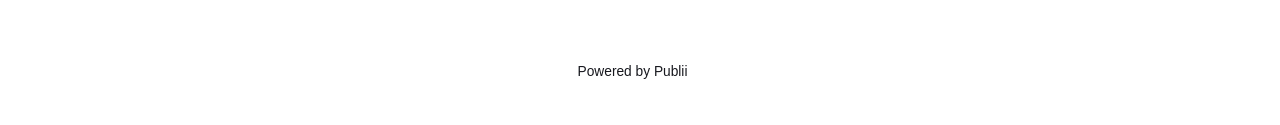
==== commit c6ea0549: "Updated from Publii" ====
--- a/index.html
+++ b/index.html
@@ -1,6 +1,6 @@
 <!DOCTYPE html><html lang="en-gb"><head><meta charset="utf-8"><meta http-equiv="X-UA-Compatible" content="IE=edge"><meta name="viewport" content="width=device-width,initial-scale=1"><title>montofact jungle test</title><meta name="generator" content="Publii Open-Source CMS for Static Site"><link rel="canonical" href="https://mohanramus-ops.github.io/montotestjungle/"><link rel="alternate" type="application/atom+xml" href="https://mohanramus-ops.github.io/montotestjungle/feed.xml" title="montofact jungle test - RSS"><link rel="alternate" type="application/json" href="https://mohanramus-ops.github.io/montotestjungle/feed.json" title="montofact jungle test - JSON"><meta property="og:title" content="montofact jungle test"><meta property="og:site_name" content="montofact jungle test"><meta property="og:description" content=""><meta property="og:url" content="https://mohanramus-ops.github.io/montotestjungle/"><meta property="og:type" content="website"><link rel="stylesheet" href="https://mohanramus-ops.github.io/montotestjungle/assets/css/style.css?v&#x3D;5e9aa3da08871fda10e066498bb9ddf7"><script type="application/ld+json">{"@context":"http://schema.org","@type":"Organization","name":"montofact jungle test","url":"https://mohanramus-ops.github.io/montotestjungle/"}</script><noscript><style>img[loading] {
                     opacity: 1;
-                }</style></noscript></head><body class="home-template"><header class="top js-header"><a class="logo" href="https://mohanramus-ops.github.io/montotestjungle/">montofact jungle test</a><nav class="navbar js-navbar"><button class="navbar__toggle js-toggle" aria-label="Menu" aria-haspopup="true" aria-expanded="false"><span class="navbar__toggle-box"><span class="navbar__toggle-inner">Menu</span></span></button><ul class="navbar__menu"><li><a href="https://mohanramus-ops.github.io/montotestjungle/parts-of-a-flower-and-their-functions-or-diagram-names-and-meaning.html" target="_self">home and garden</a></li></ul></nav></header><main><div class="hero hero--noimage"><header class="hero__content"><div class="wrapper"><h1>Discover My Blogging Journey: Adventures, Travels, and Hobbies!</h1><p>Join me as I share captivating stories, travel experiences, and dive into the joys of my favorite hobbies.</p><p><a href="#" class="btn">Read more</a></p></div></header></div><div class="wrapper feed"><article class="feed__item feed__item--centered"><div class="feed__content"><header><div class="feed__meta"><a href="https://mohanramus-ops.github.io/montotestjungle/authors/mohan/" class="feed__author">mohan</a> <time datetime="2026-09-07T11:08" class="feed__date">September 7, 2026</time></div><h2 class="feed__title"><a href="https://mohanramus-ops.github.io/montotestjungle/do-birds-pee.html">💧Do Birds Pee? The Surprising Science Behind Bird Poop</a></h2></header><p>Educational infographic explaining what is found in a bird dropping. The white portion is mainly urate-rich urinary waste, while the darker portion is mainly fecal material. Birds commonly eliminate both through the cloaca. Quick Answer Yes—but birds do not pee the way humans and other&hellip;</p><a href="https://mohanramus-ops.github.io/montotestjungle/do-birds-pee.html" class="readmore feed__readmore">Continue reading...</a></div></article><article class="feed__item feed__item--centered"><div class="feed__content"><header><div class="feed__meta"><a href="https://mohanramus-ops.github.io/montotestjungle/authors/mohan/" class="feed__author">mohan</a> <time datetime="2026-09-02T16:52" class="feed__date">September 2, 2026</time></div><h2 class="feed__title"><a href="https://mohanramus-ops.github.io/montotestjungle/parts-of-a-flower-and-their-functions-or-diagram-names-and-meaning.html">🌸Parts of a Flower and Their Functions | Diagram, Names &amp; Meaning</a></h2></header><p>Parts of a Flower and Their Functions for Kids (Free Printable PDF) Help your young learners master plant biology with our free, beautifully illustrated study guide. Download this printable Parts of a Flower PDF to get a high-quality labeled diagram, simple function tables, and fun&hellip;</p><a href="https://mohanramus-ops.github.io/montotestjungle/parts-of-a-flower-and-their-functions-or-diagram-names-and-meaning.html" class="readmore feed__readmore">Continue reading...</a></div></article></div></main><footer class="footer"><div class="wrapper"><div class="footer__copyright"><p>Powered by Publii</p></div><button id="backToTop" class="footer__bttop" aria-label="Back to top" title="Back to top"><svg width="20" height="20"><use xlink:href="https://mohanramus-ops.github.io/montotestjungle/assets/svg/svg-map.svg#toparrow"/></svg></button></div></footer><script defer="defer" src="https://mohanramus-ops.github.io/montotestjungle/assets/js/scripts.min.js?v&#x3D;dafec4f87fead6718cb125f0b0fc8441"></script><script>window.publiiThemeMenuConfig={mobileMenuMode:'sidebar',animationSpeed:300,submenuWidth: 'auto',doubleClickTime:500,mobileMenuExpandableSubmenus:true,relatedContainerForOverlayMenuSelector:'.top'};</script><script>var images = document.querySelectorAll('img[loading]');
+                }</style></noscript></head><body class="home-template"><header class="top js-header"><a class="logo" href="https://mohanramus-ops.github.io/montotestjungle/">montofact jungle test</a><nav class="navbar js-navbar"><button class="navbar__toggle js-toggle" aria-label="Menu" aria-haspopup="true" aria-expanded="false"><span class="navbar__toggle-box"><span class="navbar__toggle-inner">Menu</span></span></button><ul class="navbar__menu"><li><a href="https://mohanramus-ops.github.io/montotestjungle/parts-of-a-flower-and-their-functions-or-diagram-names-and-meaning.html" target="_self">home and garden</a></li></ul></nav></header><main><div class="hero hero--noimage"><header class="hero__content"><div class="wrapper"><h1>Discover My Blogging Journey: Adventures, Travels, and Hobbies!</h1><p>Join me as I share captivating stories, travel experiences, and dive into the joys of my favorite hobbies.</p><p><a href="#" class="btn">Read more</a></p></div></header></div><div class="wrapper feed"><article class="feed__item feed__item--centered"><div class="feed__content"><header><div class="feed__meta"><a href="https://mohanramus-ops.github.io/montotestjungle/authors/mohan/" class="feed__author">mohan</a> <time datetime="2026-09-07T11:48" class="feed__date">September 7, 2026</time></div><h2 class="feed__title"><a href="https://mohanramus-ops.github.io/montotestjungle/mfj-tier-1-bird-content-blueprint-50-topics.html">MFJ Tier-1 Bird Content Blueprint — 50 Topics</a></h2></header><p>MFJ Tier-1 Bird Content Blueprint — 50 Topics Read this first: These are pattern-matched against your proven format ("do birds have X" / "why do birds X"), all globally-relevant with no India-specific skew (avoids the RPM trap we identified with the koel idea). I do&hellip;</p><a href="https://mohanramus-ops.github.io/montotestjungle/mfj-tier-1-bird-content-blueprint-50-topics.html" class="readmore feed__readmore">Continue reading...</a></div></article><article class="feed__item feed__item--centered"><div class="feed__content"><header><div class="feed__meta"><a href="https://mohanramus-ops.github.io/montotestjungle/authors/mohan/" class="feed__author">mohan</a> <time datetime="2026-09-07T11:08" class="feed__date">September 7, 2026</time></div><h2 class="feed__title"><a href="https://mohanramus-ops.github.io/montotestjungle/do-birds-pee.html">💧Do Birds Pee? The Surprising Science Behind Bird Poop</a></h2></header><p>Educational infographic explaining what is found in a bird dropping. The white portion is mainly urate-rich urinary waste, while the darker portion is mainly fecal material. Birds commonly eliminate both through the cloaca. Quick Answer Yes, birds pee — just not the way mammals do.</p><a href="https://mohanramus-ops.github.io/montotestjungle/do-birds-pee.html" class="readmore feed__readmore">Continue reading...</a></div></article><article class="feed__item feed__item--centered"><div class="feed__content"><header><div class="feed__meta"><a href="https://mohanramus-ops.github.io/montotestjungle/authors/mohan/" class="feed__author">mohan</a> <time datetime="2026-09-02T16:52" class="feed__date">September 2, 2026</time></div><h2 class="feed__title"><a href="https://mohanramus-ops.github.io/montotestjungle/parts-of-a-flower-and-their-functions-or-diagram-names-and-meaning.html">🌸Parts of a Flower and Their Functions | Diagram, Names &amp; Meaning</a></h2></header><p>Parts of a Flower and Their Functions for Kids (Free Printable PDF) Help your young learners master plant biology with our free, beautifully illustrated study guide. Download this printable Parts of a Flower PDF to get a high-quality labeled diagram, simple function tables, and fun&hellip;</p><a href="https://mohanramus-ops.github.io/montotestjungle/parts-of-a-flower-and-their-functions-or-diagram-names-and-meaning.html" class="readmore feed__readmore">Continue reading...</a></div></article></div></main><footer class="footer"><div class="wrapper"><div class="footer__copyright"><p>Powered by Publii</p></div><button id="backToTop" class="footer__bttop" aria-label="Back to top" title="Back to top"><svg width="20" height="20"><use xlink:href="https://mohanramus-ops.github.io/montotestjungle/assets/svg/svg-map.svg#toparrow"/></svg></button></div></footer><script defer="defer" src="https://mohanramus-ops.github.io/montotestjungle/assets/js/scripts.min.js?v&#x3D;dafec4f87fead6718cb125f0b0fc8441"></script><script>window.publiiThemeMenuConfig={mobileMenuMode:'sidebar',animationSpeed:300,submenuWidth: 'auto',doubleClickTime:500,mobileMenuExpandableSubmenus:true,relatedContainerForOverlayMenuSelector:'.top'};</script><script>var images = document.querySelectorAll('img[loading]');
         for (var i = 0; i < images.length; i++) {
             if (images[i].complete) {
                 images[i].classList.add('is-loaded');
